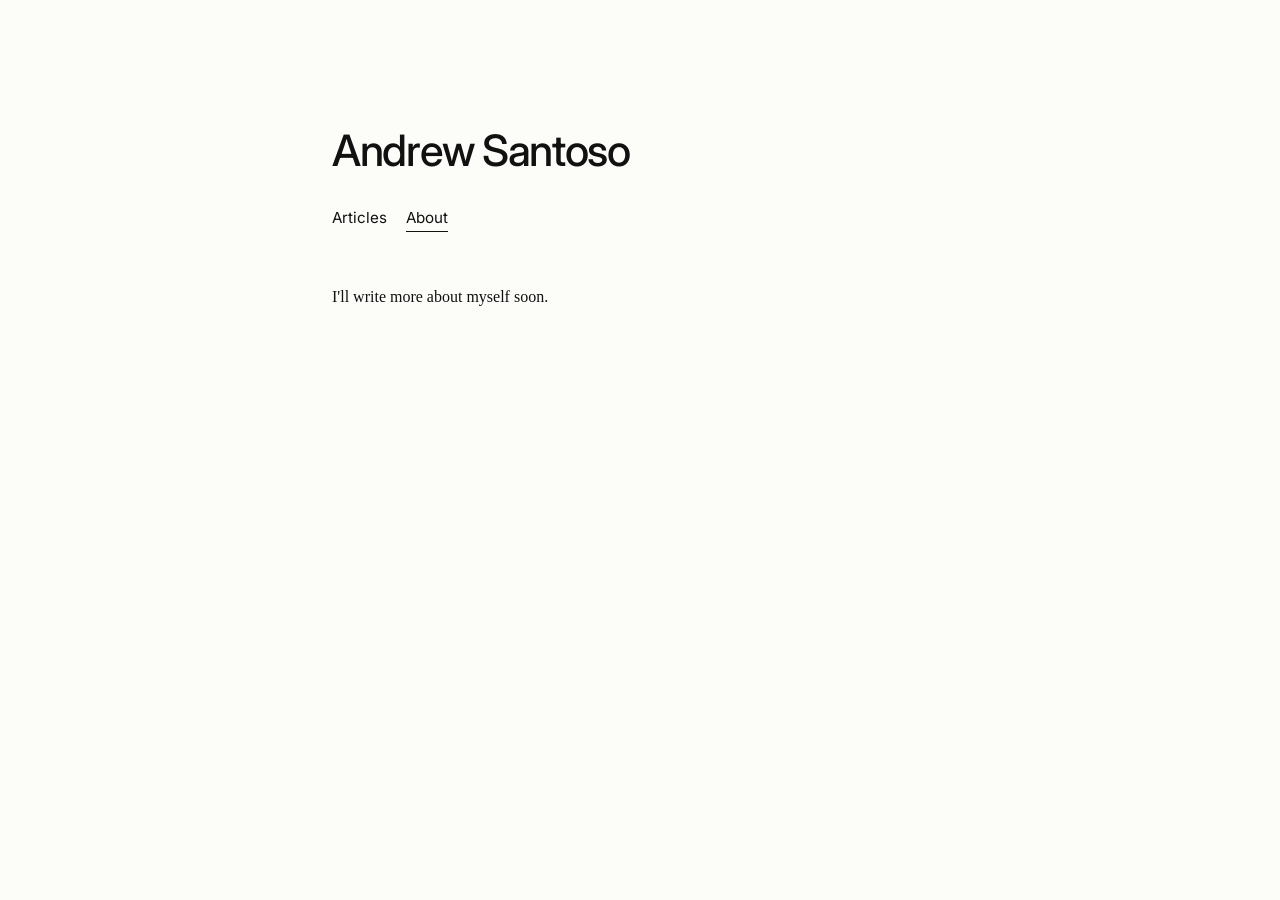
==== about/index.html @ a7dee379 "Many revisions" ====
<!doctype html>
<html lang="en">
  <head>
    <meta charset="UTF-8" />
    <meta name="viewport" content="width=device-width, initial-scale=1.0" />
    <title>Andrew Santoso</title>
    <link rel="preconnect" href="https://fonts.googleapis.com" />
    <link rel="preconnect" href="https://fonts.gstatic.com" crossorigin />
    <link
      href="https://fonts.googleapis.com/css2?family=Inter:wght@400;500;600&display=swap"
      rel="stylesheet"
    />
    <style>
      :root {
        --text: #111111;
        --muted: #666666;
        --bg: #fcfcf9;
        --line: #e8e6df;
        --s1: 0.75rem;
        --s2: 1.2rem;
        --s3: 1.95rem;
        --s4: 3.15rem;
        --s5: 5.1rem;
      }

      * {
        box-sizing: border-box;
      }

      html {
        font-size: 16px;
      }

      body {
        margin: 0;
        background: var(--bg);
        color: var(--text);
        font-family: Georgia, "Times New Roman", serif;
        line-height: 1.75;
      }

      .page {
        max-width: 640px;
        margin: 0 auto;
        padding-top: 8rem;
        padding-left: var(--s1);
        padding-right: var(--s3);
        padding-bottom: var(--s5);
      }

      header {
        margin-bottom: var(--s3);
      }

      h1,
      h2,
      nav,
      .list-title {
        font-family:
          "Inter",
          system-ui,
          -apple-system,
          sans-serif;
      }

      h1.site-title {
        font-size: 2.7rem;
        line-height: 1.05;
        font-weight: 500;
        margin: 0 0 var(--s1) 0;
        letter-spacing: -0.03em;
      }

      .site-title a {
        color: inherit;
        text-decoration: none;
      }

      .site-title a:hover {
        text-decoration: none;
      }

      .subtitle {
        color: var(--muted);
        font-size: 1rem;
        margin: 0 0 var(--s3) 0;
      }

      nav {
        display: flex;
        gap: var(--s2);
        flex-wrap: wrap;
        font-size: 0.95rem;
      }

      nav a {
        color: var(--text);
        text-decoration: none;
        border-bottom: 1px solid transparent;
      }

      nav a:hover,
      nav a.active {
        border-bottom-color: var(--text);
      }

      section {
        margin-top: var(--s4);
      }

      .list {
        display: grid;
        gap: var(--s2);
      }

      .item {
        padding: 0 0 var(--s2) 0;
        border-bottom: 1px solid var(--line);
      }

      .item:last-child {
        border-bottom: none;
        padding-bottom: 0;
      }

      .article-title {
        color: var(--text);
        text-decoration: none;
        font-size: 1.35rem;
        line-height: 1.2;
        font-weight: 500;
        letter-spacing: -0.02em;
        font-family:
          "Inter",
          system-ui,
          -apple-system,
          sans-serif;
        display: block;
        max-width: 50ch;
        margin: 0 0 0.6rem 0;
      }

      .article-title:hover {
        text-decoration: underline;
      }

      .article-meta {
        color: var(--muted);
        font-size: 1rem;
      }

      @media (max-width: 680px) {
        html {
          font-size: 17px;
        }

        .page {
          padding: var(--s4) var(--s2);
        }

        h1.site-title {
          font-size: 2.2rem;
        }

        .item a {
          font-size: 1.6rem;
        }
      }
    </style>
  </head>
  <body>
    <main class="page">
      <header>
        <h1 class="site-title">
          <a href="/">Andrew Santoso</a>
        </h1>
        <p class="subtitle"></p>

        <nav>
          <a href="/articles/">Articles</a>
          <a href="/about/" class="active">About</a>
        </nav>
      </header>

      <section>
        <p>I'll write more about myself soon.</p>
      </section>
    </main>
  </body>
</html>
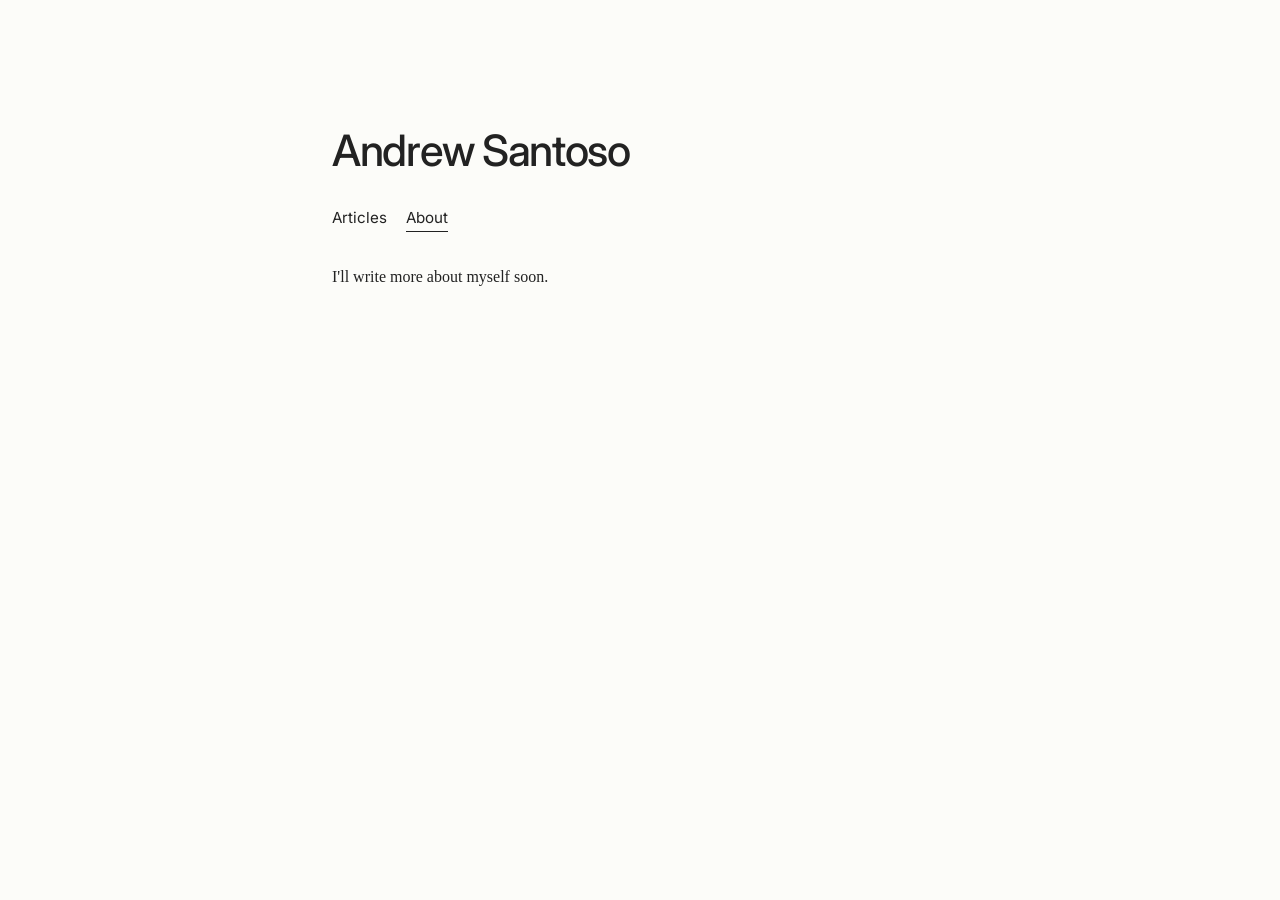
==== commit 42667922: "Consolidate into one CSS file" ====
--- a/about/index.html
+++ b/about/index.html
@@ -3,6 +3,7 @@
   <head>
     <meta charset="UTF-8" />
     <meta name="viewport" content="width=device-width, initial-scale=1.0" />
+    <link rel="stylesheet" href="/css/styles.css" />
     <title>Andrew Santoso</title>
     <link rel="preconnect" href="https://fonts.googleapis.com" />
     <link rel="preconnect" href="https://fonts.gstatic.com" crossorigin />
@@ -10,163 +11,6 @@
       href="https://fonts.googleapis.com/css2?family=Inter:wght@400;500;600&display=swap"
       rel="stylesheet"
     />
-    <style>
-      :root {
-        --text: #111111;
-        --muted: #666666;
-        --bg: #fcfcf9;
-        --line: #e8e6df;
-        --s1: 0.75rem;
-        --s2: 1.2rem;
-        --s3: 1.95rem;
-        --s4: 3.15rem;
-        --s5: 5.1rem;
-      }
-
-      * {
-        box-sizing: border-box;
-      }
-
-      html {
-        font-size: 16px;
-      }
-
-      body {
-        margin: 0;
-        background: var(--bg);
-        color: var(--text);
-        font-family: Georgia, "Times New Roman", serif;
-        line-height: 1.75;
-      }
-
-      .page {
-        max-width: 640px;
-        margin: 0 auto;
-        padding-top: 8rem;
-        padding-left: var(--s1);
-        padding-right: var(--s3);
-        padding-bottom: var(--s5);
-      }
-
-      header {
-        margin-bottom: var(--s3);
-      }
-
-      h1,
-      h2,
-      nav,
-      .list-title {
-        font-family:
-          "Inter",
-          system-ui,
-          -apple-system,
-          sans-serif;
-      }
-
-      h1.site-title {
-        font-size: 2.7rem;
-        line-height: 1.05;
-        font-weight: 500;
-        margin: 0 0 var(--s1) 0;
-        letter-spacing: -0.03em;
-      }
-
-      .site-title a {
-        color: inherit;
-        text-decoration: none;
-      }
-
-      .site-title a:hover {
-        text-decoration: none;
-      }
-
-      .subtitle {
-        color: var(--muted);
-        font-size: 1rem;
-        margin: 0 0 var(--s3) 0;
-      }
-
-      nav {
-        display: flex;
-        gap: var(--s2);
-        flex-wrap: wrap;
-        font-size: 0.95rem;
-      }
-
-      nav a {
-        color: var(--text);
-        text-decoration: none;
-        border-bottom: 1px solid transparent;
-      }
-
-      nav a:hover,
-      nav a.active {
-        border-bottom-color: var(--text);
-      }
-
-      section {
-        margin-top: var(--s4);
-      }
-
-      .list {
-        display: grid;
-        gap: var(--s2);
-      }
-
-      .item {
-        padding: 0 0 var(--s2) 0;
-        border-bottom: 1px solid var(--line);
-      }
-
-      .item:last-child {
-        border-bottom: none;
-        padding-bottom: 0;
-      }
-
-      .article-title {
-        color: var(--text);
-        text-decoration: none;
-        font-size: 1.35rem;
-        line-height: 1.2;
-        font-weight: 500;
-        letter-spacing: -0.02em;
-        font-family:
-          "Inter",
-          system-ui,
-          -apple-system,
-          sans-serif;
-        display: block;
-        max-width: 50ch;
-        margin: 0 0 0.6rem 0;
-      }
-
-      .article-title:hover {
-        text-decoration: underline;
-      }
-
-      .article-meta {
-        color: var(--muted);
-        font-size: 1rem;
-      }
-
-      @media (max-width: 680px) {
-        html {
-          font-size: 17px;
-        }
-
-        .page {
-          padding: var(--s4) var(--s2);
-        }
-
-        h1.site-title {
-          font-size: 2.2rem;
-        }
-
-        .item a {
-          font-size: 1.6rem;
-        }
-      }
-    </style>
   </head>
   <body>
     <main class="page">
--- a/css/styles.css
+++ b/css/styles.css
@@ -0,0 +1,142 @@
+:root {
+  --text: #222222;
+  --muted: #666666;
+  --bg: #fcfcf9;
+  --line: #e8e6df;
+  --s1: 0.75rem;
+  --s2: 1.2rem;
+  --s3: 1.95rem;
+  --s4: 3.15rem;
+  --s5: 5.1rem;
+}
+
+* {
+  box-sizing: border-box;
+}
+
+html {
+  font-size: 16px;
+}
+
+body {
+  margin: 0;
+  background: var(--bg);
+  color: var(--text);
+  font-family: Georgia, "Times New Roman", serif;
+  line-height: 1.75;
+}
+
+.page {
+  max-width: 640px;
+  margin: 0 auto;
+  padding-top: 8rem;
+  padding-left: var(--s1);
+  padding-right: var(--s3);
+  padding-bottom: var(--s5);
+}
+
+header {
+  margin-bottom: var(--s3);
+}
+
+h1,
+h2,
+nav,
+.article-title {
+  font-family:
+    "Inter",
+    system-ui,
+    -apple-system,
+    sans-serif;
+}
+
+h1.site-title {
+  font-size: 2.7rem;
+  line-height: 1.05;
+  font-weight: 500;
+  margin: 0 0 var(--s1) 0;
+  letter-spacing: -0.03em;
+}
+
+.site-title a {
+  color: inherit;
+  text-decoration: none;
+}
+
+.site-title a:hover {
+  text-decoration: none;
+}
+
+.subtitle {
+  color: var(--muted);
+  font-size: 1rem;
+  margin: 0 0 var(--s3) 0;
+}
+
+nav {
+  display: flex;
+  gap: var(--s2);
+  flex-wrap: wrap;
+  font-size: 0.95rem;
+}
+
+nav a {
+  color: var(--text);
+  text-decoration: none;
+  border-bottom: 1px solid transparent;
+}
+
+nav a:hover,
+nav a.active {
+  border-bottom-color: var(--text);
+}
+
+article {
+  margin-top: var(--s4);
+}
+
+.article-title {
+  font-size: 1.35rem;
+  line-height: 1.2;
+  font-weight: 500;
+  margin: 0 0 0.6rem 0;
+  letter-spacing: -0.02em;
+  max-width: 50ch;
+}
+
+.article-meta {
+  color: var(--muted);
+  font-size: 1rem;
+  margin-bottom: var(--s4);
+}
+
+.article-body p {
+  margin: 0 0 1.35rem 0;
+  font-size: 0.95rem;
+  max-width: 60ch;
+}
+
+.article-body blockquote {
+  margin: 2rem 0;
+  padding-left: 1rem;
+  border-left: 2px solid var(--line);
+  color: var(--muted);
+}
+
+@media (max-width: 680px) {
+  html {
+    font-size: 17px;
+  }
+
+  .page {
+    padding: var(--s4) var(--s2);
+  }
+
+  h1.site-title {
+    font-size: 2.2rem;
+  }
+
+  .article-title {
+    font-size: 1.6rem;
+  }
+}
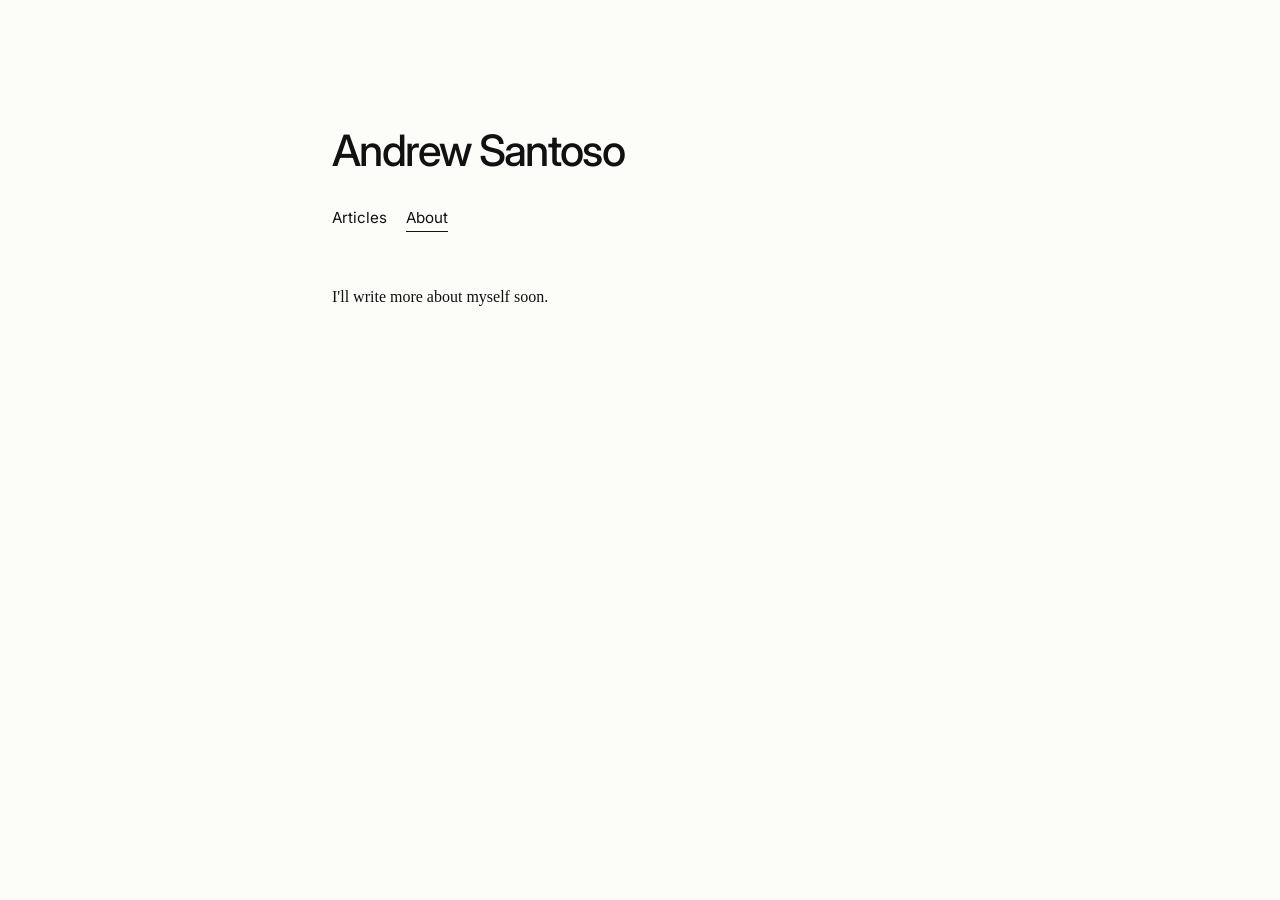
==== commit 8ac5fd3f: "Fix" ====
--- a/about/index.html
+++ b/about/index.html
@@ -3,7 +3,6 @@
   <head>
     <meta charset="UTF-8" />
     <meta name="viewport" content="width=device-width, initial-scale=1.0" />
-    <link rel="stylesheet" href="/css/styles.css" />
     <title>Andrew Santoso</title>
     <link rel="preconnect" href="https://fonts.googleapis.com" />
     <link rel="preconnect" href="https://fonts.gstatic.com" crossorigin />
@@ -11,6 +10,7 @@
       href="https://fonts.googleapis.com/css2?family=Inter:wght@400;500;600&display=swap"
       rel="stylesheet"
     />
+    <link rel="stylesheet" href="/css/styles.css" />
   </head>
   <body>
     <main class="page">
@@ -19,14 +19,13 @@
           <a href="/">Andrew Santoso</a>
         </h1>
         <p class="subtitle"></p>
-
         <nav>
           <a href="/articles/">Articles</a>
           <a href="/about/" class="active">About</a>
         </nav>
       </header>
 
-      <section>
+      <section class="main-content">
         <p>I'll write more about myself soon.</p>
       </section>
     </main>
--- a/css/styles.css
+++ b/css/styles.css
@@ -1,8 +1,9 @@
 :root {
-  --text: #222222;
+  --text: #111111;
   --muted: #666666;
   --bg: #fcfcf9;
   --line: #e8e6df;
+
   --s1: 0.75rem;
   --s2: 1.2rem;
   --s3: 1.95rem;
@@ -24,6 +25,8 @@
   color: var(--text);
   font-family: Georgia, "Times New Roman", serif;
   line-height: 1.75;
+  -webkit-font-smoothing: antialiased;
+  -moz-osx-font-smoothing: grayscale;
 }
 
 .page {
@@ -50,12 +53,12 @@
     sans-serif;
 }
 
-h1.site-title {
+.site-title {
   font-size: 2.7rem;
   line-height: 1.05;
   font-weight: 500;
   margin: 0 0 var(--s1) 0;
-  letter-spacing: -0.03em;
+  letter-spacing: -0.04em;
 }
 
 .site-title a {
@@ -91,11 +94,68 @@
   border-bottom-color: var(--text);
 }
 
-article {
+.main-content {
   margin-top: var(--s4);
 }
 
-.article-title {
+/* .content {
+  margin-top: var(--s4);
+} */
+
+.content p {
+  margin: 0 0 1.5rem 0;
+  font-size: 0.95rem;
+  max-width: 60ch;
+}
+
+/* Homepage / generic list styles */
+
+.list {
+  display: grid;
+  gap: var(--s2);
+}
+
+.item {
+  padding: 0 0 var(--s2) 0;
+  border-bottom: 1px solid var(--line);
+}
+
+.item:last-child {
+  border-bottom: none;
+  padding-bottom: 0;
+}
+
+/* Article list page */
+
+.list .article-title {
+  display: block;
+  color: var(--text);
+  text-decoration: none;
+  font-size: 1.35rem;
+  line-height: 1.2;
+  font-weight: 500;
+  letter-spacing: -0.02em;
+  max-width: 50ch;
+  margin: 0 0 0.6rem 0;
+}
+
+.list .article-title:hover {
+  text-decoration: underline;
+  text-underline-offset: 3px;
+}
+
+.list .article-meta {
+  color: var(--muted);
+  font-size: 1rem;
+}
+
+/* Individual article page */
+
+/* article {
+  margin-top: var(--s4);
+} */
+
+article .article-title {
   font-size: 1.35rem;
   line-height: 1.2;
   font-weight: 500;
@@ -104,14 +164,14 @@
   max-width: 50ch;
 }
 
-.article-meta {
+article .article-meta {
   color: var(--muted);
   font-size: 1rem;
   margin-bottom: var(--s4);
 }
 
 .article-body p {
-  margin: 0 0 1.35rem 0;
+  margin: 0 0 1.5rem 0;
   font-size: 0.95rem;
   max-width: 60ch;
 }
@@ -123,6 +183,14 @@
   color: var(--muted);
 }
 
+footer {
+  margin-top: var(--s5);
+  padding-top: var(--s3);
+  border-top: 1px solid var(--line);
+  color: var(--muted);
+  font-size: 0.95rem;
+}
+
 @media (max-width: 680px) {
   html {
     font-size: 17px;
@@ -132,11 +200,12 @@
     padding: var(--s4) var(--s2);
   }
 
-  h1.site-title {
+  .site-title {
     font-size: 2.2rem;
   }
 
-  .article-title {
+  .list .article-title,
+  article .article-title {
     font-size: 1.6rem;
   }
 }
